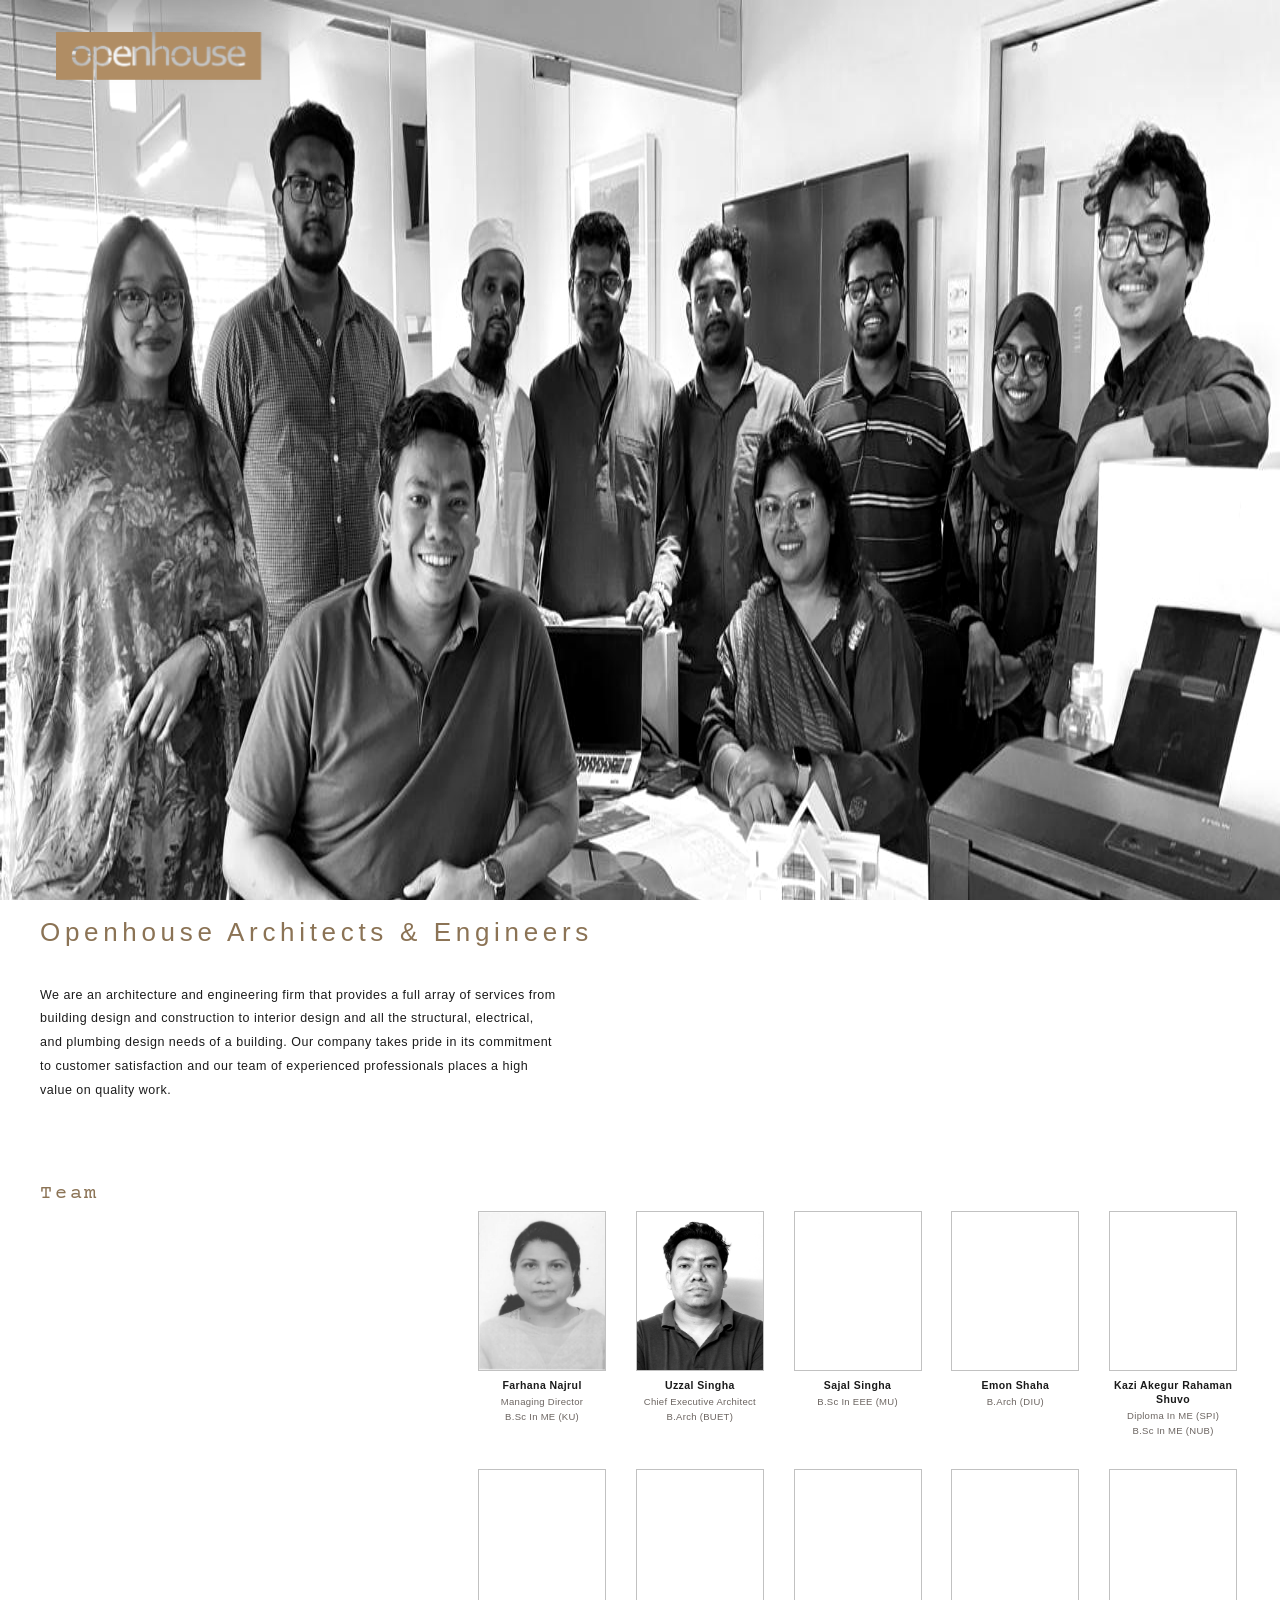
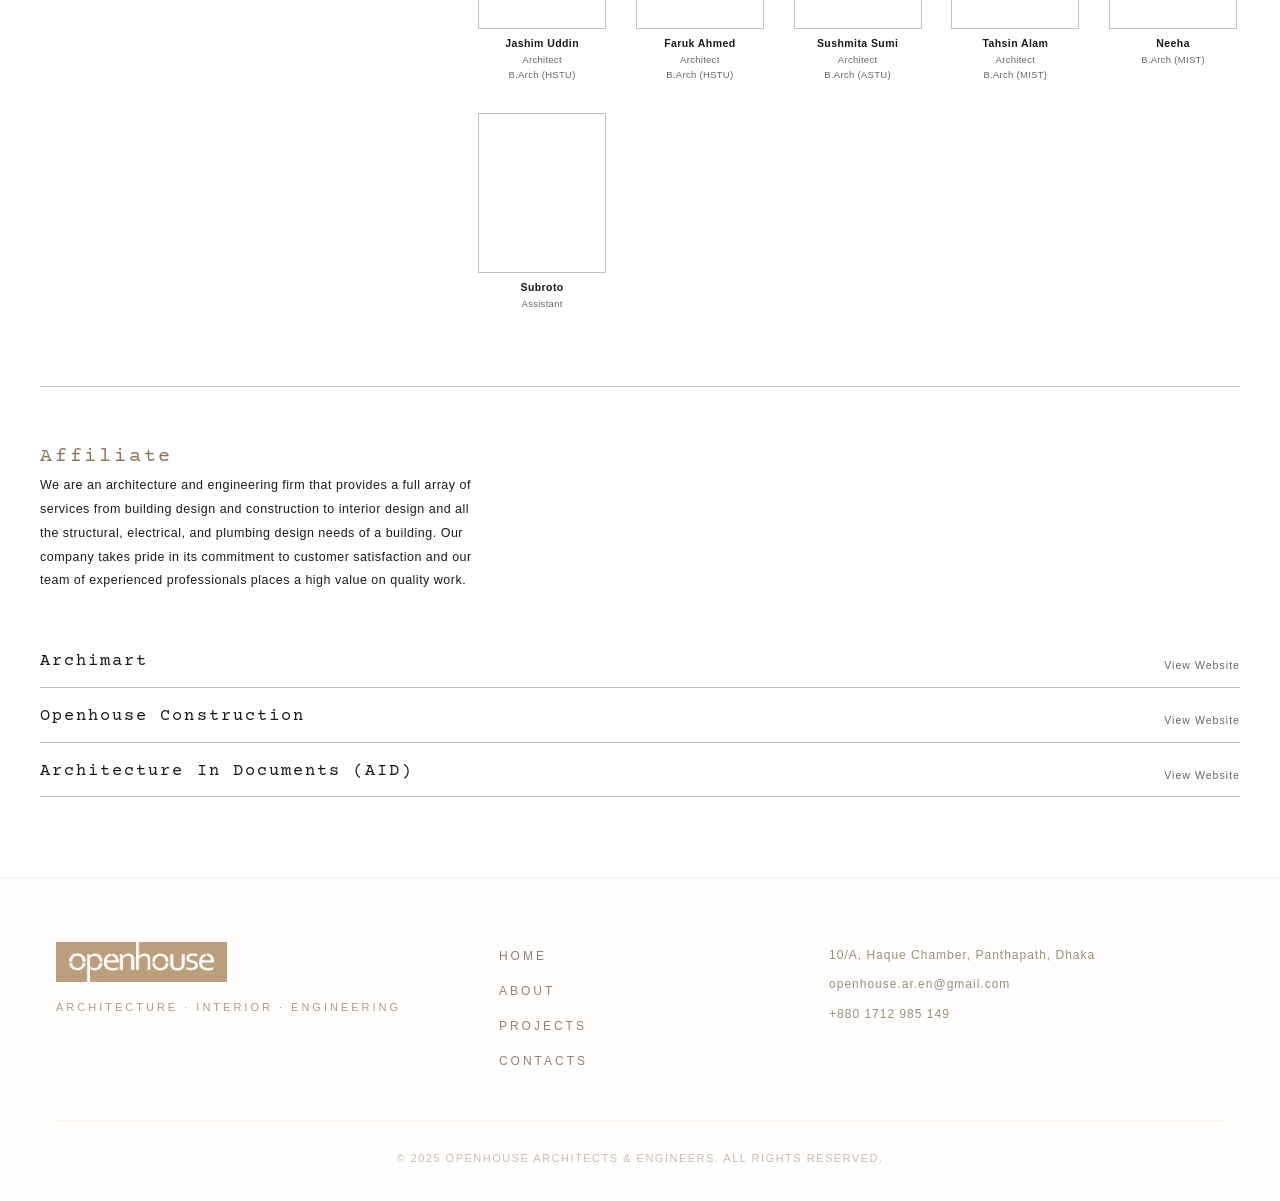
==== about.html @ e9f92f9b "openhouse architects" ====
<!DOCTYPE html>
<html lang="en">
<head>
<meta charset="UTF-8" />
<meta name="viewport" content="width=device-width, initial-scale=1.0"/>
<title>About – Openhouse Architects & Engineers</title>
<link href="https://fonts.googleapis.com/css2?family=Cormorant+Garamond:wght@300;400;500&family=Courier+Prime:wght@400;700&display=swap" rel="stylesheet"/>
<style>
  *, *::before, *::after { box-sizing: border-box; margin: 0; padding: 0; }

  :root {
    --cream: #ffffff;
    --ink: #1a1a1a;
    --muted: #6b6460;
    --accent: #8b7355;
    --line: #c8c0b8;
    --card-bg: #ffffff;
  }

  html {
    scroll-behavior: smooth;
  }

  body {
    background: var(--cream);
    color: var(--ink);
    font-family: 'Gill Sans', 'Gill Sans MT', Calibri, 'Trebuchet MS', sans-serif;
    font-size: 13px;
    line-height: 1.75;
    letter-spacing: 0.03em;
    -webkit-font-smoothing: antialiased;
  }

  /* ── HERO SECTION ── */
  .hero-section {
    width: 100%;
    position: relative;
    height: 100vh;
  }

  .hero-parallax-wrap {
    position: absolute;
    top: 0; left: 0;
    width: 100%; height: 100%;
    overflow: hidden;
  }

  .hero {
    width: 100%;
    height: 100%;
    position: sticky;
    top: 0;
    will-change: transform;
    transform: translateZ(0);
  }

  .hero img {
    width: 100%;
    height: 110%;
    object-position: center center;
    filter: grayscale(100%) contrast(1.05);
    display: block;
    will-change: transform;
    transform: translateZ(0);
  }

  /* ── CONTENT SECTION ── */
  .content-section {
    position: relative;
    background: var(--cream);
    z-index: 1;
    content-visibility: auto;
    contain-intrinsic-size: 0 2000px;
  }

  /* ── CONTAINER ── */
  .container {
    max-width: 860px;
    margin: 0;
    padding: 0 40px;
  }

  /* ── INTRO SECTION ── */
  .intro {
    padding: 10px 0 64px;
  }
  .intro h1 {
    font-family: 'Gill Sans', 'Gill Sans MT', Calibri, 'Trebuchet MS', sans-serif;
    font-size: 26px;
    font-weight: 400;
    letter-spacing: 0.18em;
    color: var(--accent);
    margin-bottom: 28px;
  }
  .intro p {
    max-width: 520px;
    color: var(--ink);
    font-size: 12.5px;
    line-height: 1.9;
    letter-spacing: 0.04em;
  }

  /* ── SECTION HEADING ── */
  .section-title {
    font-family: 'Courier Prime', monospace;
    font-size: 20px;
    font-weight: 400;
    letter-spacing: 0.14em;
    color: var(--accent);
    padding-left: 40px;
  }

  /* ── TEAM SECTION ── */
  .team-section {
    padding: 10px 0 64px;
  }

  .team-grid {
    display: grid;
    grid-template-columns: repeat(5, 1fr);
    gap: 32px 24px;
    padding: 0 40px;
    width: 66%;
    margin-left: auto;
  }

  .team-card {
    display: flex;
    flex-direction: column;
    align-items: center;
    text-align: center;
    opacity: 0;
    transform: translateY(18px);
    transition: opacity 0.5s ease, transform 0.5s ease;
    will-change: opacity, transform;
  }
  .team-card.visible {
    opacity: 1;
    transform: translateY(0);
    will-change: auto;
  }

  .team-card img {
    width: 8rem;
    height: 10rem;
    object-fit: cover;
    object-position: top;
    filter: grayscale(100%);
    display: block;
    border: 1px solid var(--line);
    transform: translateZ(0);
  }

  .team-card .name {
    margin-top: 8px;
    font-size: 10.5px;
    font-weight: 700;
    letter-spacing: 0.04em;
    color: var(--ink);
    line-height: 1.3;
  }
  .team-card .role {
    font-size: 9.5px;
    color: var(--muted);
    letter-spacing: 0.03em;
    line-height: 1.4;
    margin-top: 2px;
  }

  /* ── DIVIDER ── */
  .divider {
    border: none;
    border-top: 1px solid var(--line);
    margin: 12px 40px 52px;
  }

  /* ── AFFILIATE SECTION ── */
  .affiliate-section {
    padding: 0 0 80px;
  }

  .affiliate-desc {
    max-width: 520px;
    color: var(--ink);
    font-size: 12.5px;
    line-height: 1.9;
    letter-spacing: 0.04em;
    padding: 0 40px;
    margin-bottom: 40px;
  }

  .affiliate-list {
    padding: 0 40px;
  }

  .affiliate-item {
    display: flex;
    align-items: flex-end;
    justify-content: space-between;
    border-bottom: 1px solid var(--line);
    padding: 14px 0 10px;
    opacity: 0;
    transform: translateX(-12px);
    transition: opacity 0.5s ease, transform 0.5s ease;
    will-change: opacity, transform;
  }
  .affiliate-item.visible {
    opacity: 1;
    transform: translateX(0);
    will-change: auto;
  }

  .affiliate-name {
    font-family: 'Courier Prime', monospace;
    font-size: 17px;
    font-weight: 400;
    letter-spacing: 0.12em;
    color: var(--ink);
    text-decoration-color: var(--accent);
    text-underline-offset: 4px;
  }

  .affiliate-link {
    font-size: 10.5px;
    letter-spacing: 0.1em;
    color: var(--muted);
    cursor: pointer;
    white-space: nowrap;
    padding-bottom: 2px;
    text-decoration: none;
    transition: color 0.2s;
  }
  .affiliate-link:hover {
    color: var(--accent);
  }

  /* ==========================================================================
     Top Header with Dropdown Navigation
     ========================================================================== */
  .top-header {
    position: fixed;
    top: 0;
    left: 0;
    padding: 32px 56px;
    z-index: 100;
    display: flex;
    align-items: flex-start;
    gap: 180px;
  }

  .top-header .logo {
    position: relative;
    z-index: 101;
  }

  .top-header .logo img {
    height: 48px;
    width: auto;
    display: block;
  }

  /* Dropdown Navigation */
  .dropdown-nav {
    --nav-border-offset: 300px;
    position: absolute;
    top: 0;
    left: 0;
    padding: 32px 56px;
    padding-left: calc(56px + 48px + -45px);
    padding-top: 80px;
    display: flex;
    flex-direction: column;
    gap: 16px;
    backdrop-filter: blur(5px);
    box-shadow: 0 20px 60px rgba(0, 0, 0, 0.4);
    transform: translateY(-100%);
    transition: transform 0.4s cubic-bezier(0.4, 0, 0.2, 1);
    min-width: 300px;
    padding-bottom: 32px;
    border-left: none;
  }

  .dropdown-nav::before {
    content: "";
    position: absolute;
    left: 50px;
    top: 32px;
    bottom: 32px;
    width: 2px;
    background: #382200;
    opacity: 0.6;
    pointer-events: none;
    z-index: 0;
  }

  .top-header:hover .dropdown-nav {
    transform: translateY(0);
  }

  .dropdown-nav a {
    text-decoration: none;
    color: #382200;
    letter-spacing: 3px;
    font-size: 15px;
    font-weight: 400;
    transition: all 0.25s ease;
    padding: 8px 0;
    position: relative;
    z-index: 1;
  }

  .dropdown-nav a:hover,
  .dropdown-nav a:focus {
    opacity: 0.7;
    padding-left: 10px;
  }

  .dropdown-nav a.active {
    opacity: 1;
    font-weight: 500;
  }

  /* ==========================================================================
     Footer
     ========================================================================== */
  .site-footer {
    background: #fffefd;
    border-top: 1px solid rgba(214, 177, 123, 0.2);
    padding: 64px 56px 32px;
    color: #3a270a;
  }

  .footer-inner {
    display: grid;
    grid-template-columns: 1.4fr 1fr 1.4fr;
    gap: 48px;
    padding-bottom: 48px;
    border-bottom: 1px solid rgba(214, 177, 123, 0.15);
  }

  .footer-brand img {
    height: 40px;
    width: auto;
    display: block;
    margin-bottom: 16px;
    opacity: 0.85;
  }

  .footer-brand p {
    font-size: 11px;
    letter-spacing: 3px;
    text-transform: uppercase;
    opacity: 0.45;
  }

  .footer-links {
    display: flex;
    flex-direction: column;
    gap: 14px;
    padding-top: 4px;
  }

  .footer-links a {
    text-decoration: none;
    color: #332003;
    font-size: 12px;
    letter-spacing: 3px;
    text-transform: uppercase;
    opacity: 0.55;
    transition: opacity 0.25s ease, padding-left 0.25s ease;
  }

  .footer-links a:hover {
    opacity: 1;
    padding-left: 6px;
  }

  .footer-contact {
    display: flex;
    flex-direction: column;
    gap: 10px;
    padding-top: 4px;
  }

  .footer-contact span,
  .footer-contact a {
    font-size: 12px;
    letter-spacing: 1px;
    color: #4e3208;
    opacity: 0.55;
    text-decoration: none;
    line-height: 1.6;
    transition: opacity 0.25s ease;
  }

  .footer-contact a:hover {
    opacity: 1;
  }

  .footer-bottom {
    padding-top: 28px;
    text-align: center;
    font-size: 11px;
    letter-spacing: 1.5px;
    opacity: 0.3;
    text-transform: uppercase;
  }

  /* ==========================================================================
     Responsive
     ========================================================================== */
  @media (max-width: 1024px) {
    .top-header {
      padding: 20px 24px;
      gap: 0;
      justify-content: space-between;
      align-items: center;
      width: 100%;
    }

    .top-header .logo img {
      height: 36px;
    }

    /* Dropdown — full width, slides down from top */
    .dropdown-nav {
      position: fixed;
      top: 0;
      left: 0;
      right: 0;
      width: 100%;
      padding: 80px 32px 32px 32px;
      gap: 12px;
      backdrop-filter: blur(10px);
      -webkit-backdrop-filter: blur(10px);
      box-shadow: 0 20px 60px rgba(0, 0, 0, 0.3);
      transform: translateY(-100%);
      transition: transform 0.4s cubic-bezier(0.4, 0, 0.2, 1);
      z-index: 99;
      min-width: unset;
    }

    .dropdown-nav::before {
      left: 28px;
      top: 76px;
      bottom: 28px;
    }

    .dropdown-nav a {
      color: #382200;
      font-size: 14px;
      letter-spacing: 2px;
      padding: 8px 0;
    }

    .dropdown-nav.nav-open {
      transform: translateY(0);
    }

    /* Hamburger button */
    .nav-toggle-btn {
      display: flex;
      position: relative;
      z-index: 102;
      background: none;
      border: none;
      cursor: pointer;
      padding: 6px;
      flex-direction: column;
      justify-content: center;
      gap: 5px;
      width: 36px;
      height: 36px;
      flex-shrink: 0;
      box-shadow: 0 4px 8px rgba(0, 0, 0, 0.2);
    }

    .nav-toggle-btn .bar {
      display: block;
      width: 22px;
      height: 1.5px;
      background: #d6b17b;
      border-radius: 2px;
      transition: transform 0.35s cubic-bezier(0.4, 0, 0.2, 1),
                  opacity 0.25s ease,
                  width 0.3s ease;
      transform-origin: center;
    }

    .nav-toggle-btn.is-open .bar:nth-child(1) {
      transform: translateY(6.5px) rotate(45deg);
    }
    .nav-toggle-btn.is-open .bar:nth-child(2) {
      opacity: 0;
      width: 0;
    }
    .nav-toggle-btn.is-open .bar:nth-child(3) {
      transform: translateY(-6.5px) rotate(-45deg);
    }
  }

  @media (max-width: 768px) {
    .hero-section {
      height: 60vh;
    }

    .hero img {
      height: 100%;
      object-fit: cover;
    }

    .container {
      padding: 0 20px;
    }

    .intro {
      padding: 24px 0 40px;
    }

    .intro h1 {
      font-size: 18px;
      letter-spacing: 0.1em;
    }

    .intro p {
      font-size: 12px;
    }

    .section-title {
      font-size: 15px;
      padding-left: 20px;
    }

    .divider {
      margin: 12px 20px 40px;
    }

    .team-grid {
      grid-template-columns: repeat(2, 1fr);
      width: 100%;
      margin-left: 0;
      padding: 0 20px;
      gap: 24px 16px;
    }

    .team-card img {
      width: 100%;
      height: 9rem;
    }

    .team-card .name {
      font-size: 10px;
    }

    .team-card .role {
      font-size: 9px;
    }

    .affiliate-desc {
      padding: 0 20px;
      font-size: 12px;
    }

    .affiliate-list {
      padding: 0 20px;
    }

    .affiliate-name {
      font-size: 13px;
      letter-spacing: 0.08em;
    }

    .affiliate-link {
      font-size: 10px;
    }

    .site-footer {
      padding: 48px 24px 28px;
    }

    .footer-inner {
      grid-template-columns: 1fr;
      gap: 32px;
    }
  }

  @media (max-width: 400px) {
    .top-header {
      padding: 14px 16px;
    }

    .top-header .logo img {
      height: 28px;
    }

    .nav-toggle-btn {
      width: 30px;
      height: 30px;
      margin-top: 2px;
    }

    .nav-toggle-btn .bar {
      width: 18px;
    }

    .dropdown-nav {
      padding: 58px 20px 16px 32px;
      gap: 8px;
      min-width: unset;
      width: 100%;
    }

    .dropdown-nav::before {
      left: 18px;
      top: 58px;
      bottom: 16px;
    }

    .dropdown-nav a {
      font-size: 12px;
      letter-spacing: 1.5px;
      padding: 6px 0;
    }

    .team-grid {
      grid-template-columns: repeat(2, 1fr);
      gap: 16px 12px;
      padding: 0 16px;
    }

    .team-card img {
      height: 8rem;
    }
  }

  @media (max-width: 360px) {
    .top-header {
      padding: 16px 16px;
    }

    .top-header .logo img {
      height: 28px;
    }

    .nav-toggle-btn {
      width: 32px;
      height: 32px;
    }

    .nav-toggle-btn .bar {
      width: 18px;
    }

    .dropdown-nav {
      padding: 70px 24px 24px 24px;
    }

    .dropdown-nav::before {
      left: 20px;
      top: 66px;
      bottom: 20px;
    }

    .dropdown-nav a {
      font-size: 13px;
      letter-spacing: 1.5px;
    }
  }

  /* Desktop — hide hamburger */
  @media (min-width: 1025px) {
    .nav-toggle-btn {
      display: none;
    }

    .top-header {
      gap: 180px;
    }
  }
</style>
</head>
<body>

  <!-- ==================== TOP HEADER WITH DROPDOWN NAV ==================== -->
  <header class="top-header">
    <a href="index.html" class="logo">
      <img src="image/logo.png" alt="Openhouse Architects" />
    </a>
    <nav class="dropdown-nav">
      <a href="index.html" class="active">HOME</a>
      <a href="about.html">ABOUT</a> 
      <a href="index.html#projects">PROJECTS</a>
      <a href="index.html#contacts">CONTACTS</a>
    </nav>
  </header>

  <!-- ========== HERO SECTION ========== -->
  <section class="hero-section">
    <div class="hero-parallax-wrap">
      <div class="hero">
        <img src="team.jpeg" alt="Openhouse Team" fetchpriority="high" decoding="async"/>
      </div>
    </div>
  </section>

  <!-- ========== CONTENT SECTION ========== -->
  <section class="content-section">

    <!-- INTRO -->
    <div class="container">
      <section class="intro">
        <h1>Openhouse Architects &amp; Engineers</h1>
        <p>
          We are an architecture and engineering firm that provides a full array
          of services from building design and construction to interior design
          and all the structural, electrical, and plumbing design needs of a
          building. Our company takes pride in its commitment to customer
          satisfaction and our team of experienced professionals places a high
          value on quality work.
        </p>
      </section>
    </div>

    <!-- TEAM -->
    <section class="team-section">
      <h2 class="section-title">Team</h2>

      <div class="team-grid" id="teamGrid">

        <!-- Row 1 -->
        <div class="team-card">
          <img src="pic final/Engr Farhana mam.jpeg" alt="Farhana Najrul" loading="lazy" decoding="async"/>
          <div class="name">Farhana Najrul</div>
          <div class="role">Managing Director</div>
          <div class="role">B.Sc In ME (KU)</div>
        </div>
        <div class="team-card">
          <img src="pic final/uzzal.jpg" alt="Uzzal Singha" loading="lazy" decoding="async"/>
          <div class="name">Uzzal Singha</div>
          <div class="role">Chief Executive Architect</div>
          <div class="role">B.Arch (BUET)</div>
        </div>
        <div class="team-card">
          <img src="pic final/sajal'.jpg" alt="Sajal Singha" loading="lazy" decoding="async"/>
          <div class="name">Sajal Singha</div>
          <div class="role">B.Sc In EEE (MU)</div>
        </div>
        <div class="team-card">
          <img src="pic final/emon.jpg" alt="Emon Shaha" loading="lazy" decoding="async"/>
          <div class="name">Emon Shaha</div>
          <div class="role">B.Arch (DIU)</div>
        </div>
        <div class="team-card">
          <img src="pic final/kazi.JPG" alt="Kazi Akegur Rahaman Shuvo" loading="lazy" decoding="async"/>
          <div class="name">Kazi Akegur Rahaman Shuvo</div>
          <div class="role">Diploma In ME (SPI)</div>
          <div class="role">B.Sc In ME (NUB)</div>
        </div>

        <!-- Row 2 -->
        <div class="team-card">
          <img src="pic final/jashim.jpg" alt="Jashim Uddin" loading="lazy" decoding="async"/>
          <div class="name">Jashim Uddin</div>
          <div class="role">Architect</div>
          <div class="role">B.Arch (HSTU)</div>
        </div>
        <div class="team-card">
          <img src="pic final/faruk2.jpg" alt="Faruk Ahmed" loading="lazy" decoding="async"/>
          <div class="name">Faruk Ahmed</div>
          <div class="role">Architect</div>
          <div class="role">B.Arch (HSTU)</div>
        </div>
        <div class="team-card">
          <img src="pic final/sumi.jpg" alt="Sushmita Sumi" loading="lazy" decoding="async"/>
          <div class="name">Sushmita Sumi</div>
          <div class="role">Architect</div>
          <div class="role">B.Arch (ASTU)</div>
        </div>
        <div class="team-card">
          <img src="pic final/tahsin.jpg" alt="Tahsin Alam" loading="lazy" decoding="async"/>
          <div class="name">Tahsin Alam</div>
          <div class="role">Architect</div>
          <div class="role">B.Arch (MIST)</div>
        </div>
        <div class="team-card">
          <img src="pic final/niha.jpg" alt="Neeha" loading="lazy" decoding="async"/>
          <div class="name">Neeha</div>
          <div class="role">B.Arch (MIST)</div>
        </div>
        <div class="team-card">
          <img src="pic final/subrata.jpg" alt="Subroto" loading="lazy" decoding="async"/>
          <div class="name">Subroto</div>
          <div class="role">Assistant</div>
        </div>

      </div>
    </section>

    <hr class="divider"/>

    <!-- AFFILIATE -->
    <section class="affiliate-section">
      <h2 class="section-title">Affiliate</h2>

      <p class="affiliate-desc">
        We are an architecture and engineering firm that provides a full array
        of services from building design and construction to interior design
        and all the structural, electrical, and plumbing design needs of a
        building. Our company takes pride in its commitment to customer
        satisfaction and our team of experienced professionals places a high
        value on quality work.
      </p>

      <div class="affiliate-list" id="affiliateList">
        <div class="affiliate-item">
          <span class="affiliate-name">Archimart</span>
          <a class="affiliate-link" href="https://archimartbd.com/">View Website</a>
        </div>
        <div class="affiliate-item">
          <span class="affiliate-name">Openhouse Construction</span>
          <a class="affiliate-link" href="https://openhousegroupbd.com/index">View Website</a>
        </div>
        <div class="affiliate-item">
          <span class="affiliate-name">Architecture In Documents (AID)</span>
          <a class="affiliate-link" href="https://archdocu.com/">View Website</a>
        </div>
      </div>
    </section>

  </section>

  <!-- ==================== FOOTER ==================== -->
  <footer class="site-footer">
    <div class="footer-inner">

      <div class="footer-brand">
        <a href="index.html" class="logo">
          <img src="image/logo.png" alt="Openhouse Architects" />
        </a>
        <p>Architecture · Interior · Engineering</p>
      </div>

      <div class="footer-links">
        <a href="index.html" class="active">HOME</a>
      <a href="about.html">ABOUT</a> 
      <a href="index.html#projects">PROJECTS</a>
      <a href="index.html#contacts">CONTACTS</a>
      </div>

      <div class="footer-contact">
        <span>10/A, Haque Chamber, Panthapath, Dhaka</span>
        <a href="mailto:openhouse.ar.en@gmail.com">openhouse.ar.en@gmail.com</a>
        <a href="tel:+8801712985149">+880 1712 985 149</a>
      </div>

    </div>

    <div class="footer-bottom">
      <span>&copy; 2025 Openhouse Architects & Engineers. All rights reserved.</span>
    </div>
  </footer>

  <script>
    const observer = new IntersectionObserver((entries) => {
      entries.forEach((entry) => {
        if (entry.isIntersecting) {
          const el = entry.target;
          const index = [...el.parentElement.children].indexOf(el);
          requestAnimationFrame(() => {
            setTimeout(() => el.classList.add('visible'), index * 60);
          });
          observer.unobserve(el);
        }
      });
    }, { threshold: 0.1 });

    document.querySelectorAll('.team-card, .affiliate-item').forEach(el => observer.observe(el));
  </script>
  
  <script src="toggle.js"></script>
</body>
</html>
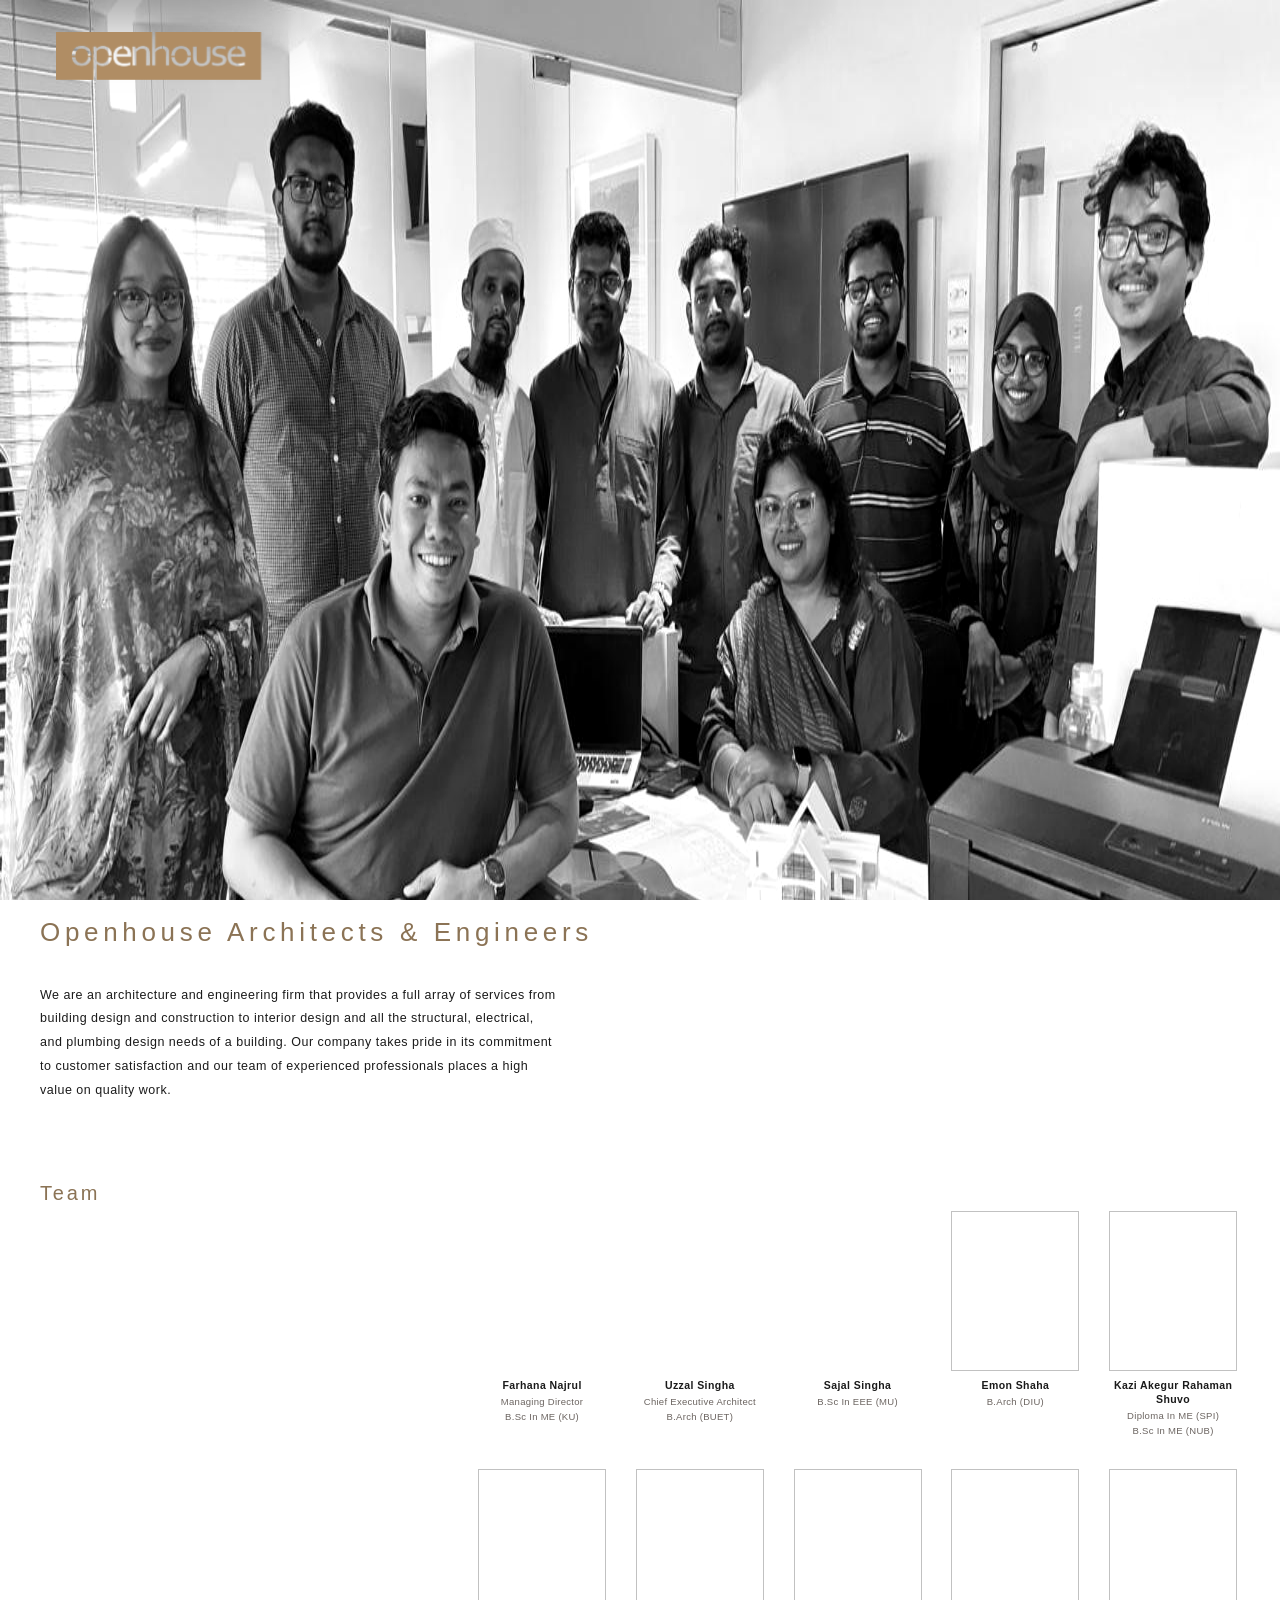
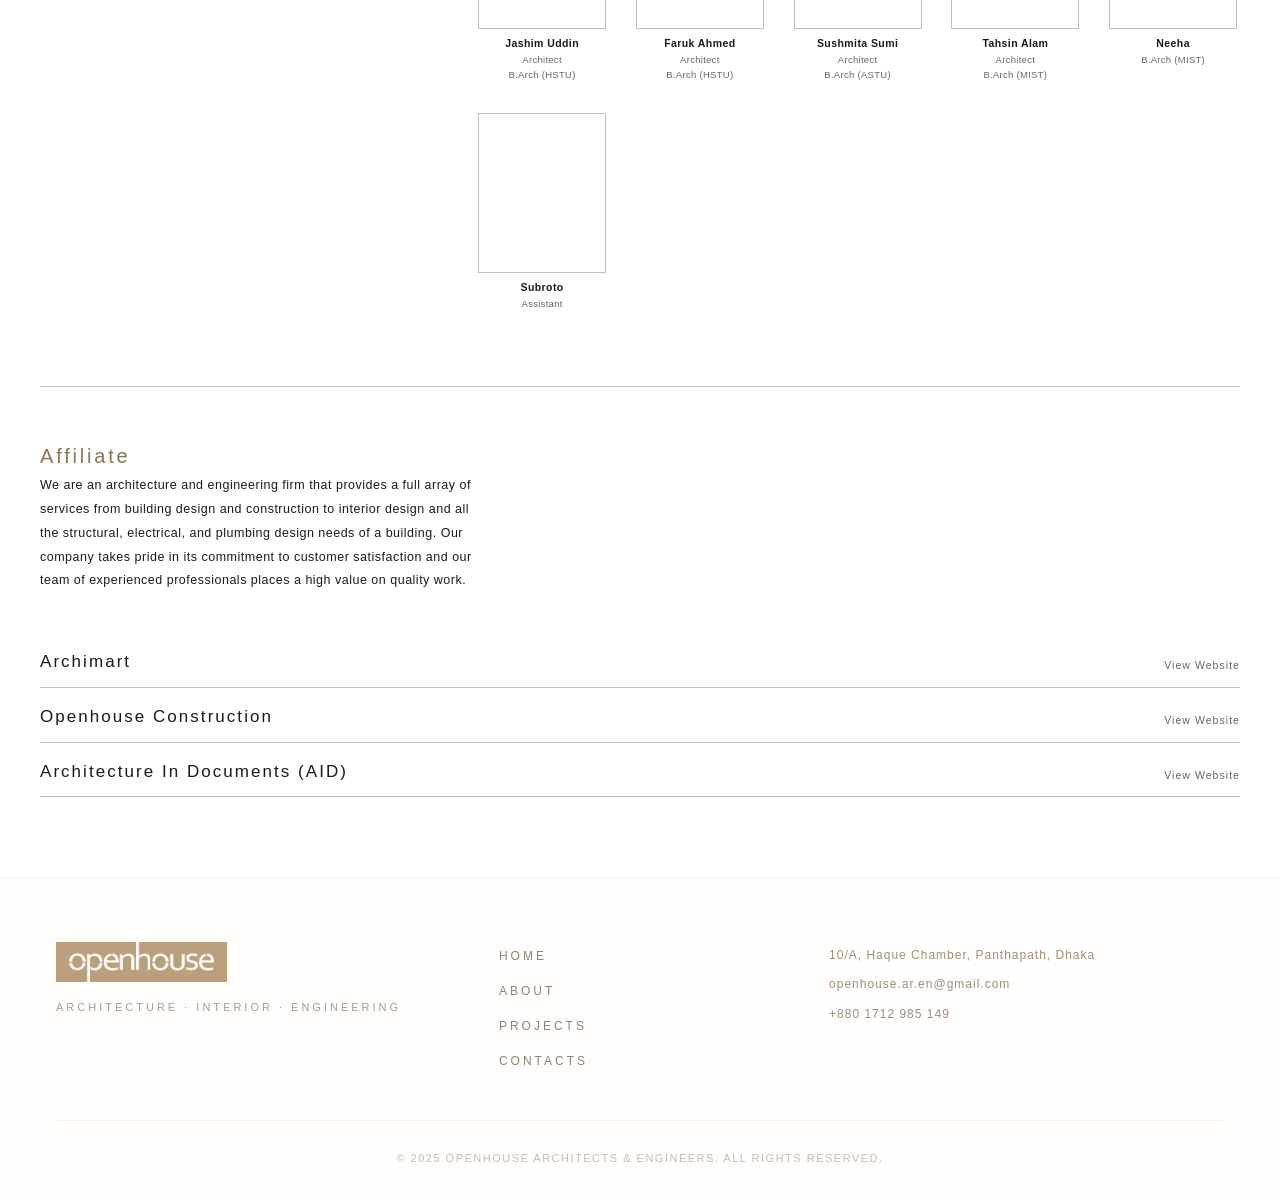
==== commit df4c72bc: "ok" ====
--- a/about.html
+++ b/about.html
@@ -24,7 +24,7 @@
   body {
     background: var(--cream);
     color: var(--ink);
-    font-family: 'Gill Sans', 'Gill Sans MT', Calibri, 'Trebuchet MS', sans-serif;
+    font-family: 'Manrope', sans-serif;
     font-size: 13px;
     line-height: 1.75;
     letter-spacing: 0.03em;
@@ -85,7 +85,7 @@
     padding: 10px 0 64px;
   }
   .intro h1 {
-    font-family: 'Gill Sans', 'Gill Sans MT', Calibri, 'Trebuchet MS', sans-serif;
+    font-family: 'Manrope', sans-serif;
     font-size: 26px;
     font-weight: 400;
     letter-spacing: 0.18em;
@@ -102,7 +102,7 @@
 
   /* ── SECTION HEADING ── */
   .section-title {
-    font-family: 'Courier Prime', monospace;
+    font-family: 'Manrope', sans-serif;
     font-size: 20px;
     font-weight: 400;
     letter-spacing: 0.14em;
@@ -211,7 +211,7 @@
   }
 
   .affiliate-name {
-    font-family: 'Courier Prime', monospace;
+    font-family: 'Manrope', sans-serif;
     font-size: 17px;
     font-weight: 400;
     letter-spacing: 0.12em;
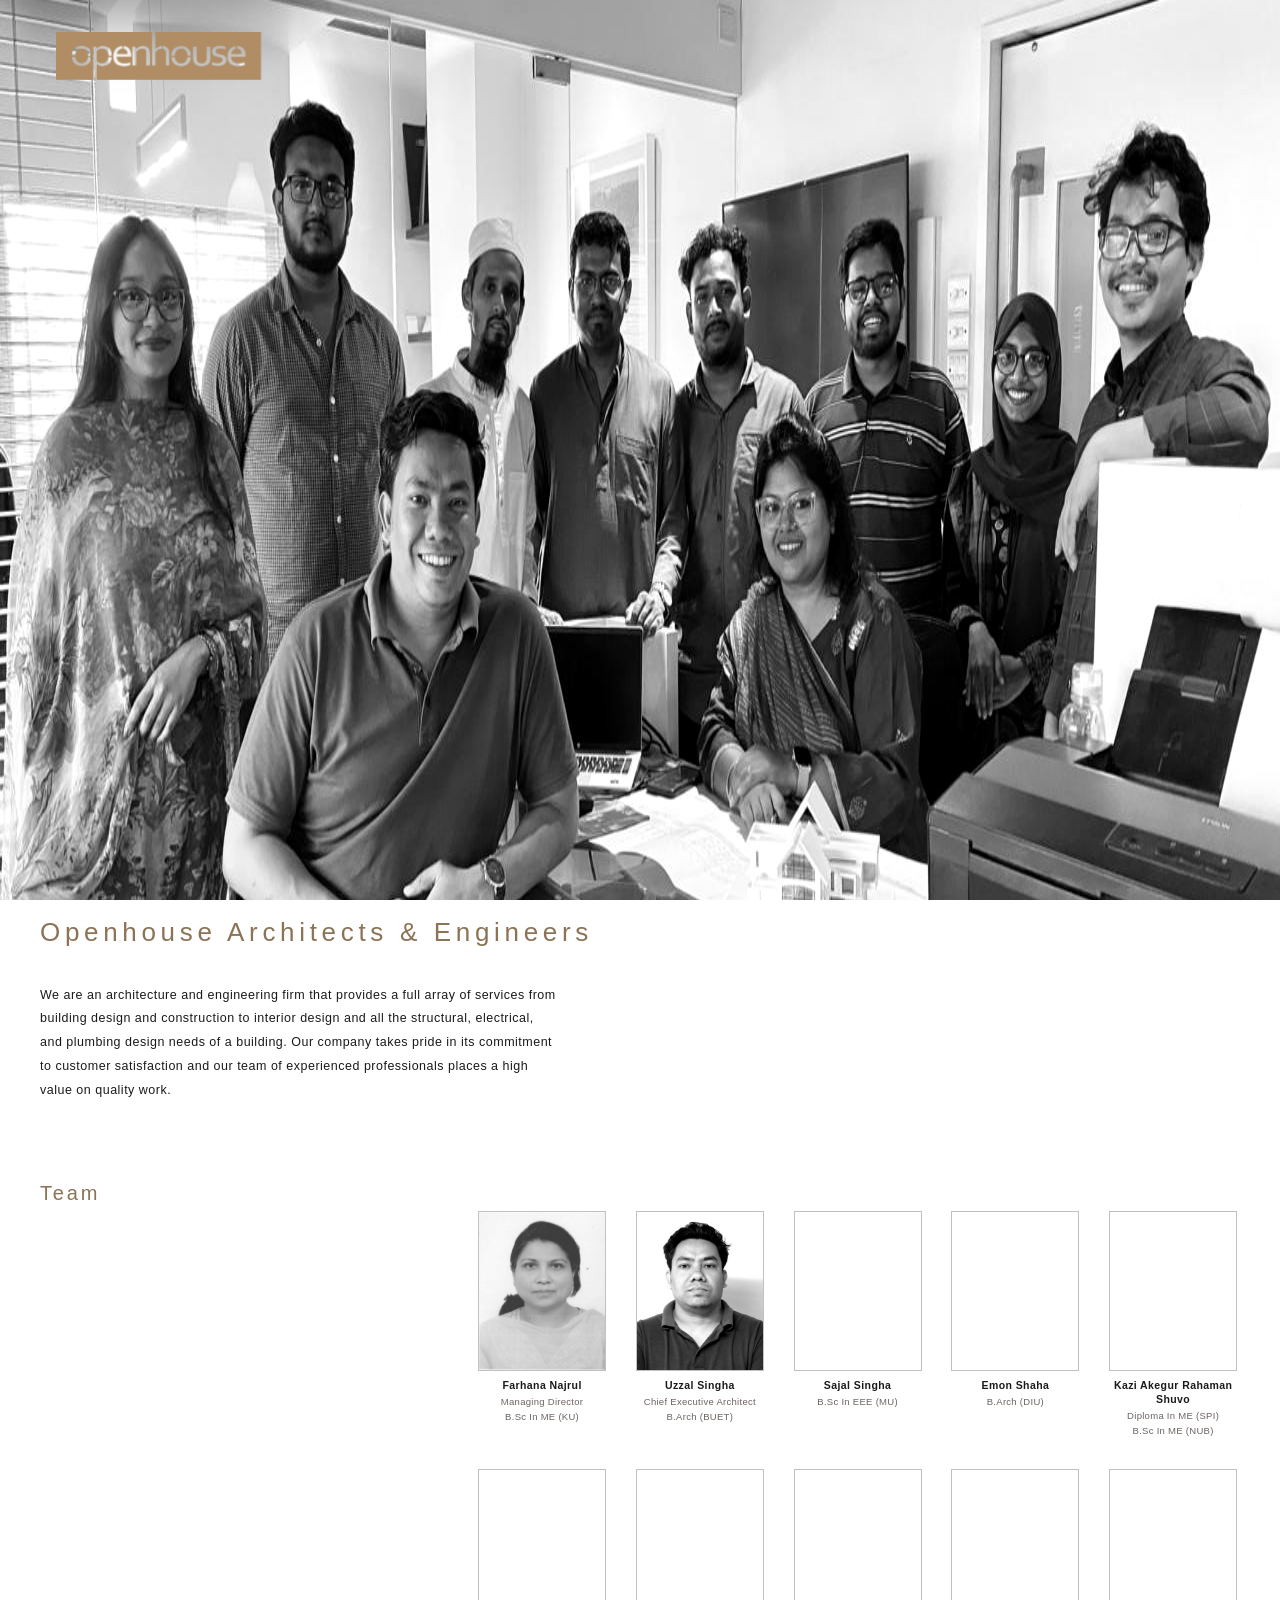
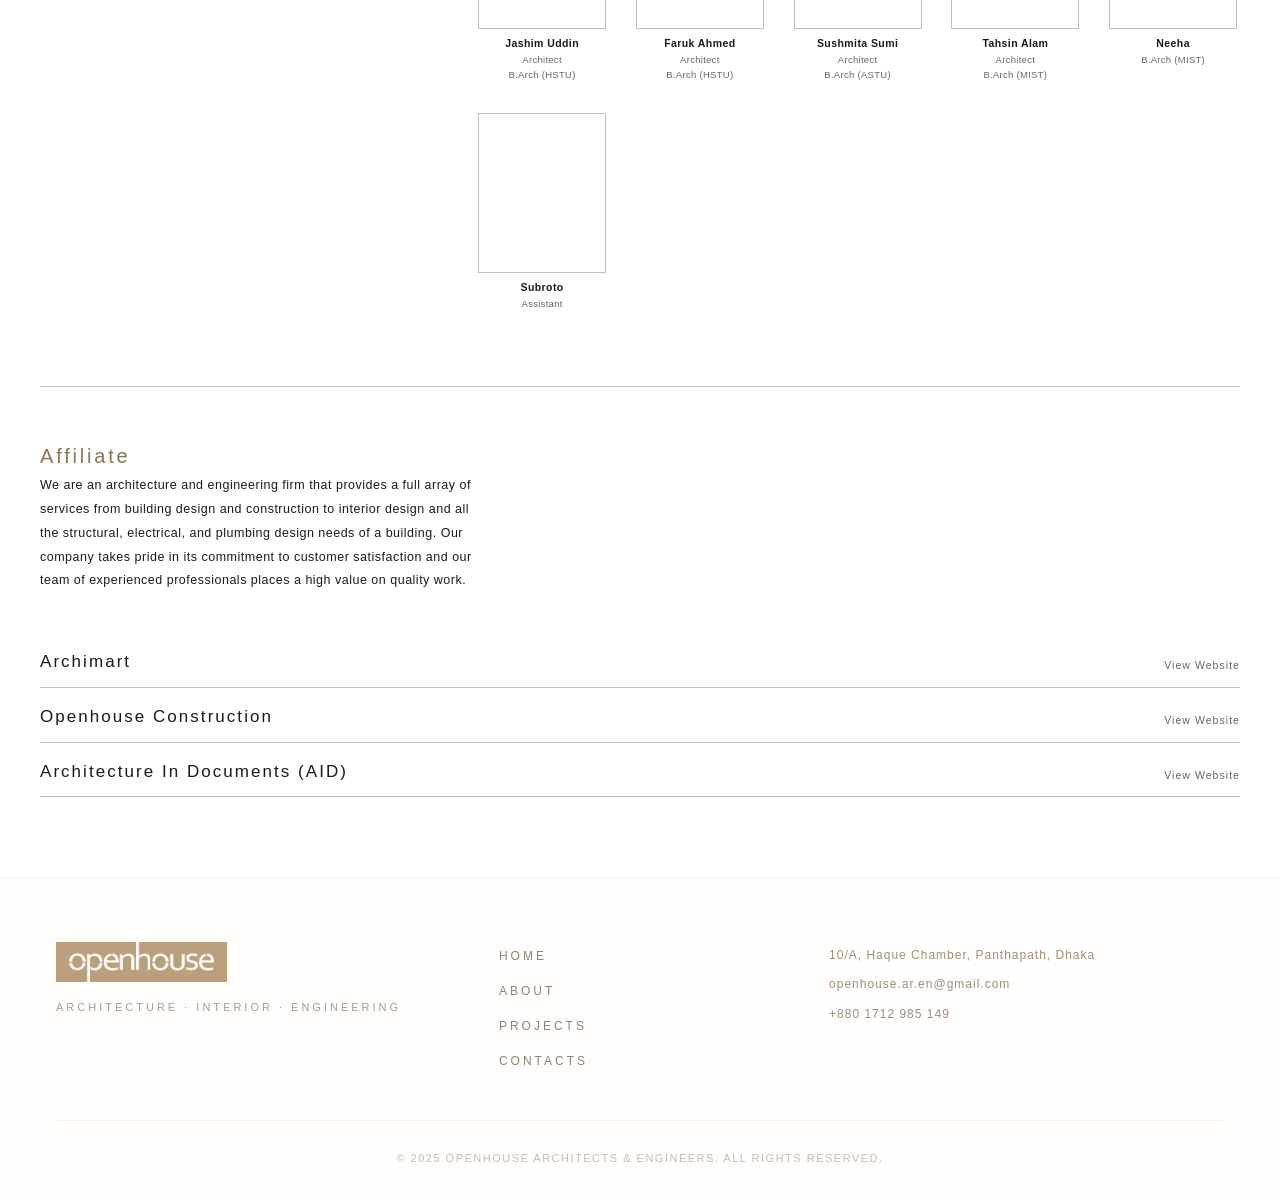
==== commit cd16eea3: "ghg" ====
--- a/about.html
+++ b/about.html
@@ -25,6 +25,7 @@
     background: var(--cream);
     color: var(--ink);
     font-family: 'Manrope', sans-serif;
+    font-weight: 300;
     font-size: 13px;
     line-height: 1.75;
     letter-spacing: 0.03em;
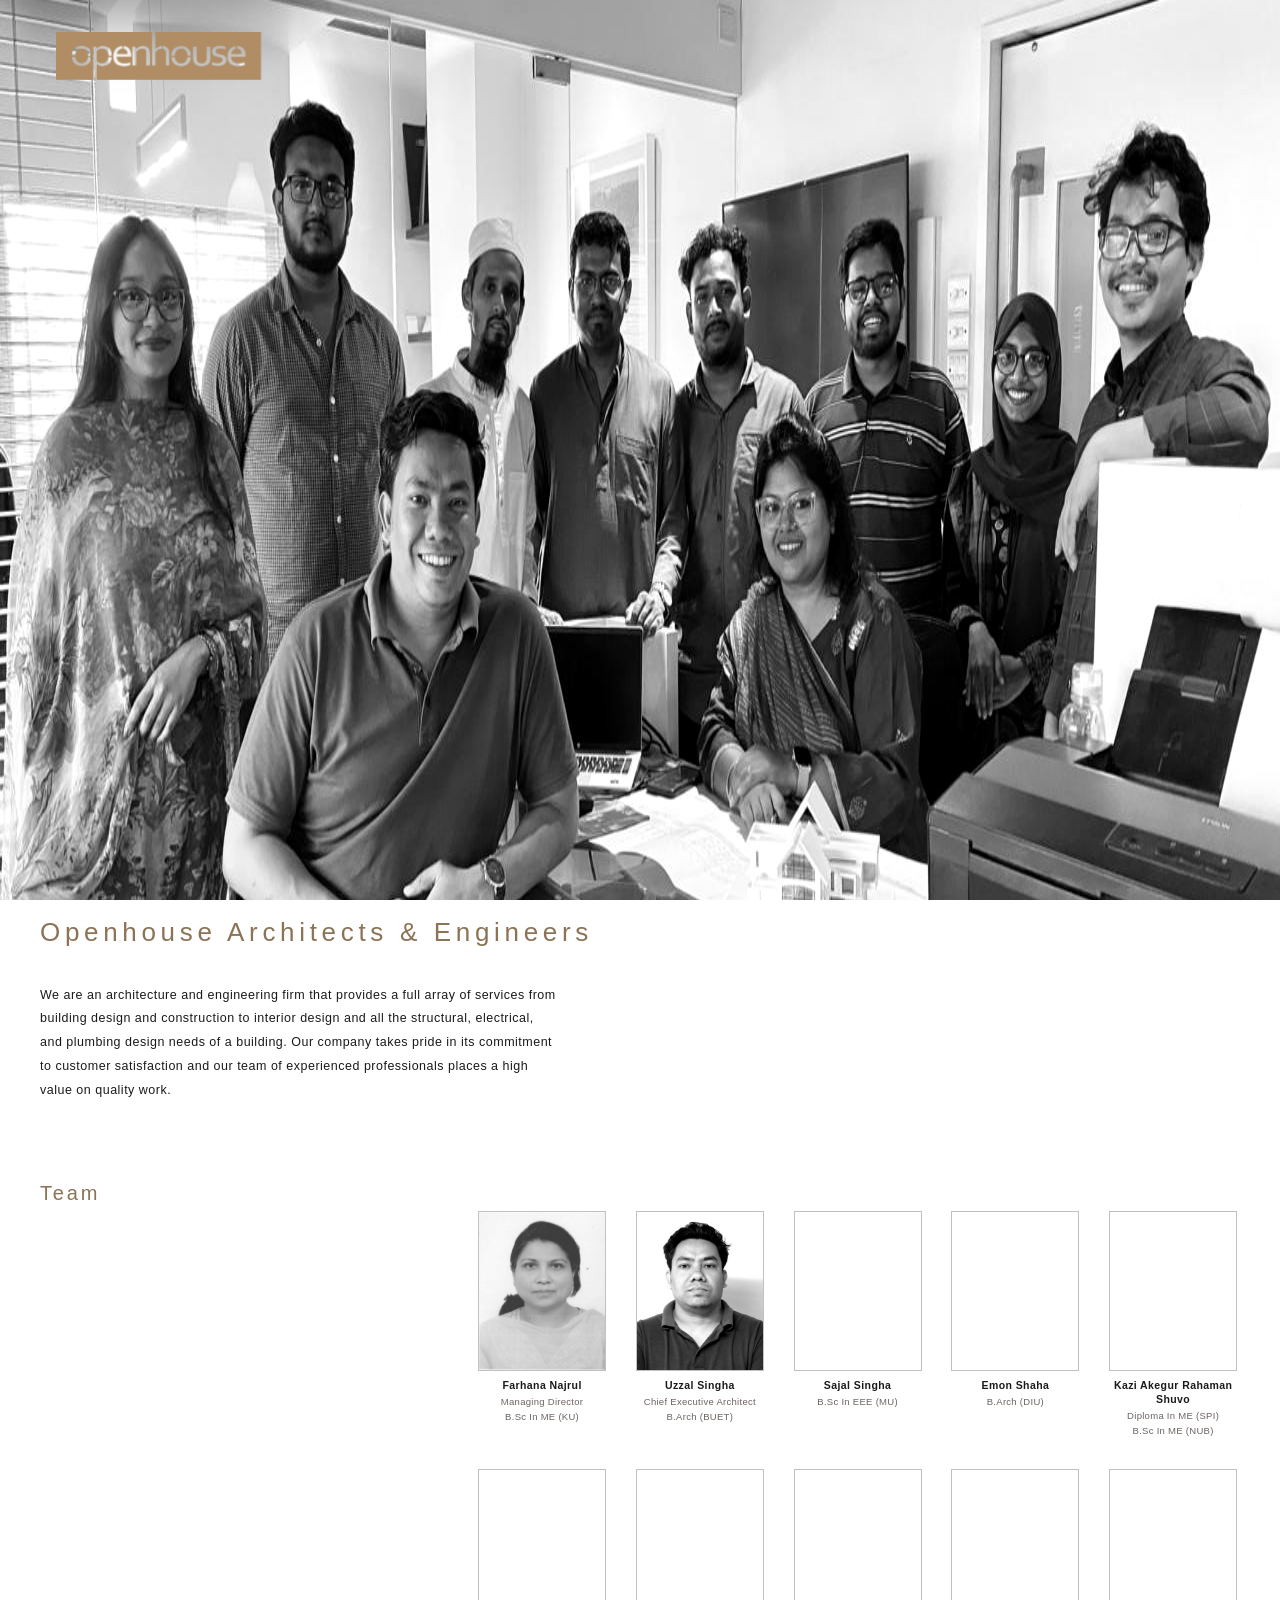
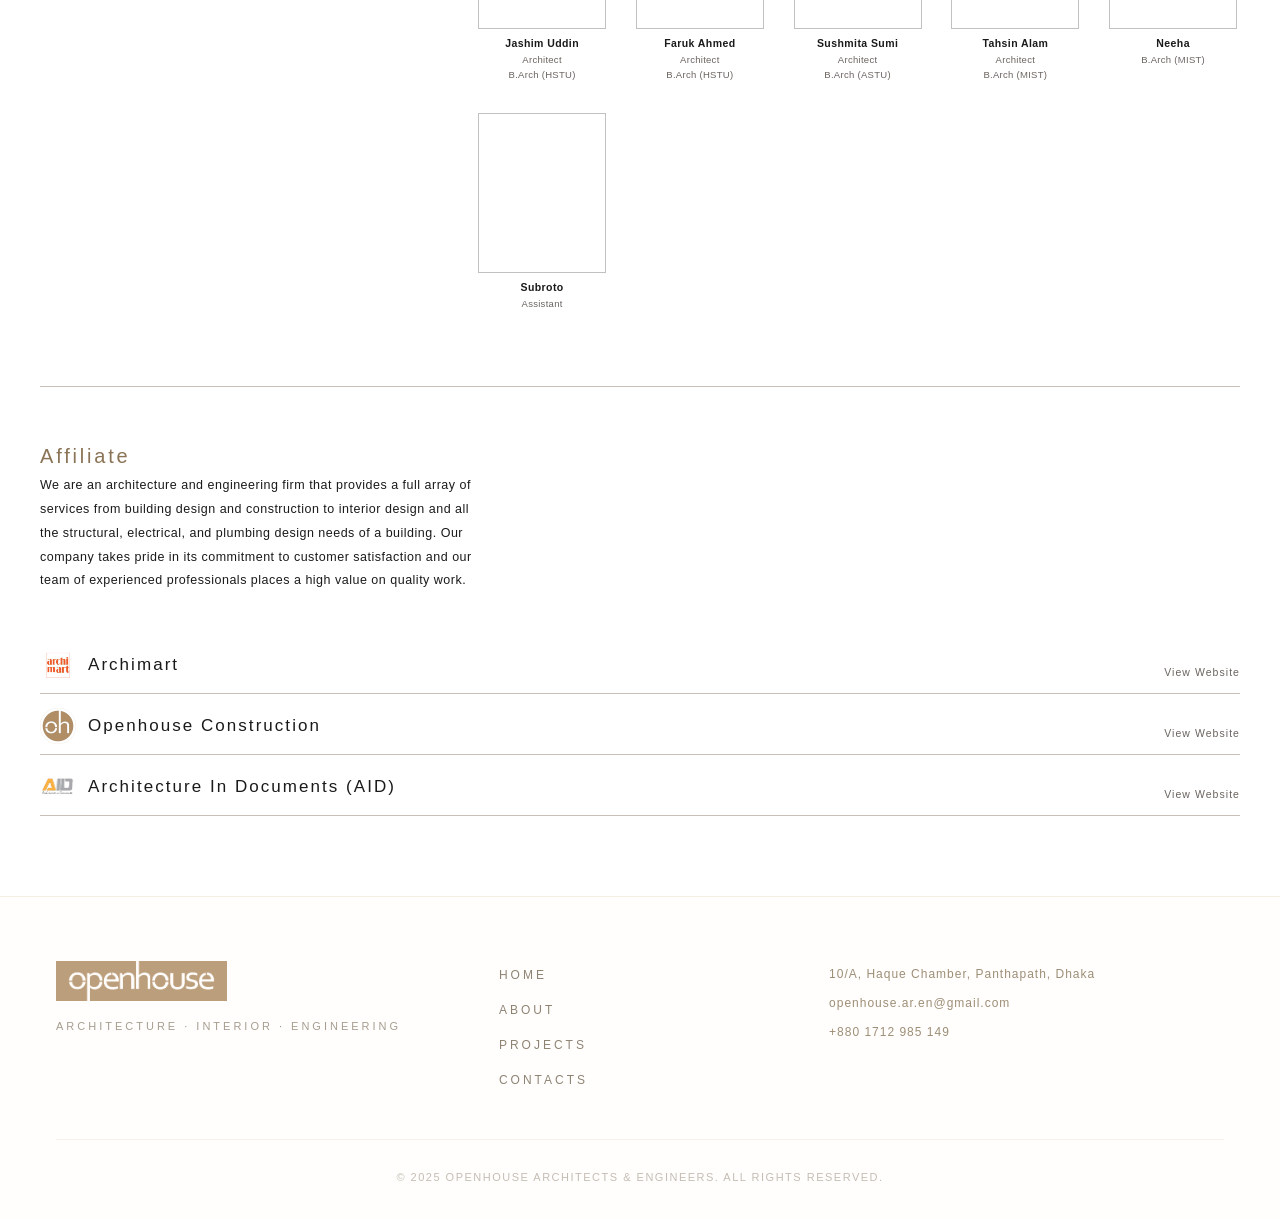
==== commit 8b34b11c: "dfsdf" ====
--- a/about.html
+++ b/about.html
@@ -219,6 +219,22 @@
     color: var(--ink);
     text-decoration-color: var(--accent);
     text-underline-offset: 4px;
+  }
+
+  /* Affiliate icon + clickable name (left) and view CTA (right) */
+  .affiliate-cta {
+    display: flex;
+    align-items: center;
+    gap: 12px;
+    text-decoration: none;
+    color: var(--muted);
+  }
+  .affiliate-icon {
+    width: 36px;
+    height: 36px;
+    object-fit: contain;
+    display: block;
+    flex-shrink: 0;
   }
 
   .affiliate-link {
@@ -814,16 +830,27 @@
 
       <div class="affiliate-list" id="affiliateList">
         <div class="affiliate-item">
-          <span class="affiliate-name">Archimart</span>
-          <a class="affiliate-link" href="https://archimartbd.com/">View Website</a>
-        </div>
+          <a class="affiliate-cta" href="https://archimartbd.com/" target="_blank" rel="noopener">
+            <img class="affiliate-icon" src="image/a1.png" alt="Archimart logo"/>
+            <span class="affiliate-name">Archimart</span>
+          </a>
+          <a class="affiliate-link" href="https://archimartbd.com/" target="_blank" rel="noopener">View Website</a>
+        </div>
+
         <div class="affiliate-item">
-          <span class="affiliate-name">Openhouse Construction</span>
-          <a class="affiliate-link" href="https://openhousegroupbd.com/index">View Website</a>
-        </div>
+          <a class="affiliate-cta" href="https://openhousegroupbd.com/index" target="_blank" rel="noopener">
+            <img class="affiliate-icon" src="image/a2.png" alt="Openhouse Construction logo"/>
+            <span class="affiliate-name">Openhouse Construction</span>
+          </a>
+          <a class="affiliate-link" href="https://openhousegroupbd.com/index" target="_blank" rel="noopener">View Website</a>
+        </div>
+
         <div class="affiliate-item">
-          <span class="affiliate-name">Architecture In Documents (AID)</span>
-          <a class="affiliate-link" href="https://archdocu.com/">View Website</a>
+          <a class="affiliate-cta" href="https://archdocu.com/" target="_blank" rel="noopener">
+            <img class="affiliate-icon" src="image/a3.png" alt="Architecture In Documents logo"/>
+            <span class="affiliate-name">Architecture In Documents (AID)</span>
+          </a>
+          <a class="affiliate-link" href="https://archdocu.com/" target="_blank" rel="noopener">View Website</a>
         </div>
       </div>
     </section>
